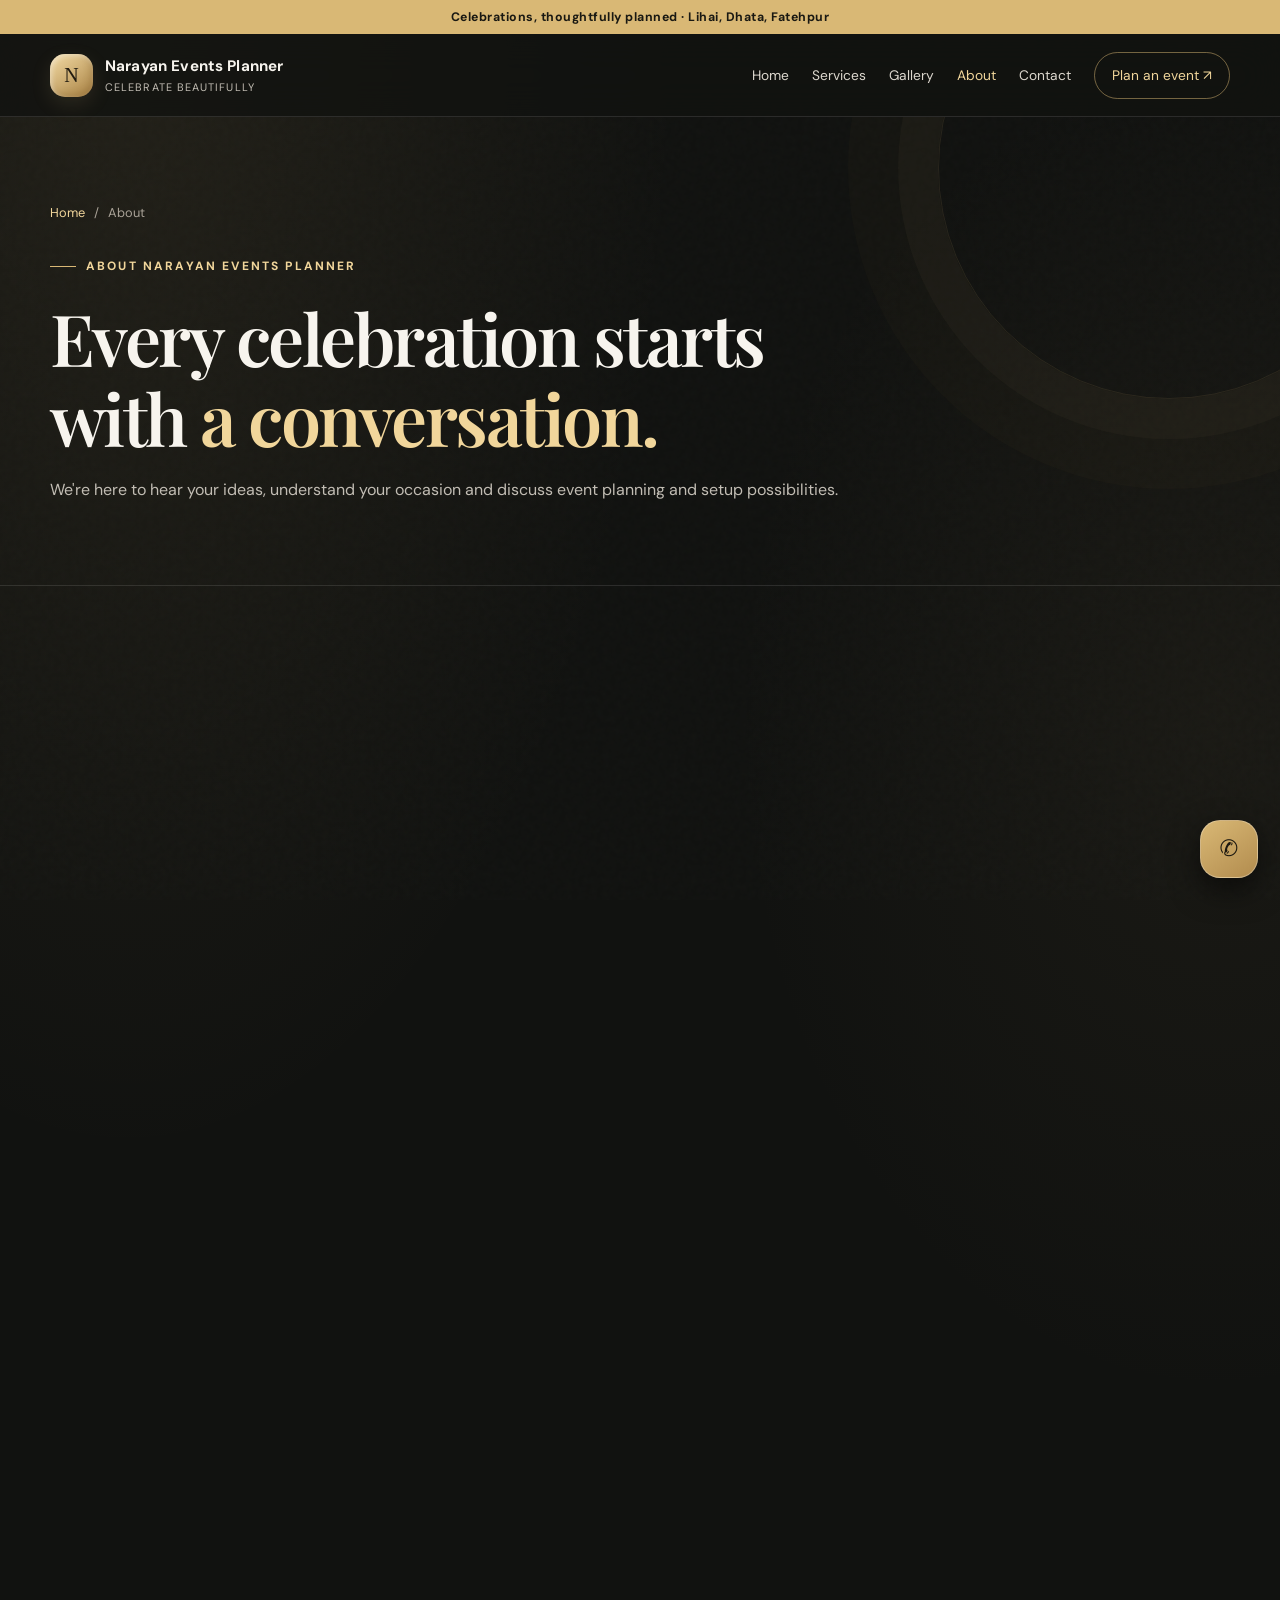
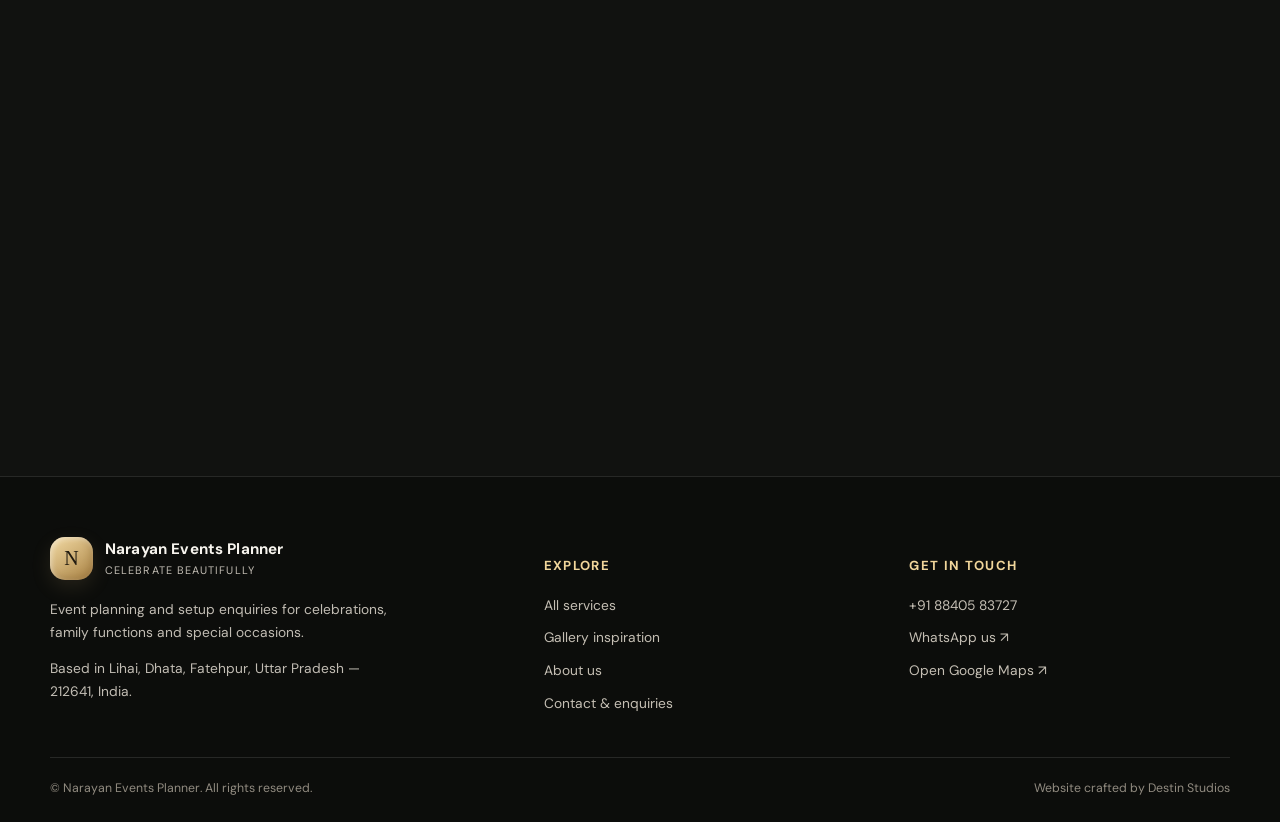
==== about.html @ ef1e3505 "Add files via upload" ====
<!doctype html>
<html lang="en">
<head>
<meta charset="utf-8"><meta name="viewport" content="width=device-width, initial-scale=1">
<title>About Narayan Events Planner | Fatehpur, UP</title><meta name="description" content="Learn about Narayan Events Planner, a local event planning enquiry contact based in Lihai, Dhata, Fatehpur, Uttar Pradesh."><meta name="theme-color" content="#111210">
<meta property="og:type" content="website"><meta property="og:title" content="About Narayan Events Planner | Fatehpur, UP"><meta property="og:description" content="Learn about Narayan Events Planner, a local event planning enquiry contact based in Lihai, Dhata, Fatehpur, Uttar Pradesh."><meta property="og:image" content="assets/images/social-preview.svg">
<meta name="twitter:card" content="summary_large_image"><meta name="twitter:title" content="About Narayan Events Planner | Fatehpur, UP"><meta name="twitter:description" content="Learn about Narayan Events Planner, a local event planning enquiry contact based in Lihai, Dhata, Fatehpur, Uttar Pradesh."><meta name="twitter:image" content="assets/images/social-preview.svg">
<link rel="icon" href="favicon.svg" type="image/svg+xml"><link rel="preconnect" href="https://fonts.googleapis.com"><link rel="preconnect" href="https://fonts.gstatic.com" crossorigin><link rel="preconnect" href="https://images.unsplash.com"><link rel="stylesheet" href="style.css"><script src="script.js" defer></script>
</head><body><div class="topbar">Celebrations, thoughtfully planned · Lihai, Dhata, Fatehpur</div>
<header class="header"><div class="container nav">
<a class="brand" href="index.html" aria-label="Narayan Events Planner home"><span class="brand-mark">N</span><span><strong>Narayan Events Planner</strong><small>Celebrate beautifully</small></span></a>
<button class="menu-toggle" type="button" aria-label="Open navigation menu" aria-expanded="false" aria-controls="primary-navigation">☰</button>
<nav class="nav-links" id="primary-navigation" aria-label="Main navigation"><a href="index.html" >Home</a><a href="services.html" >Services</a><a href="gallery.html" >Gallery</a><a href="about.html" aria-current="page">About</a><a href="contact.html" >Contact</a><a class="nav-cta" href="contact.html">Plan an event ↗</a></nav>
</div></header><main><section class="page-hero"><div class="container"><div class="breadcrumbs"><a href="index.html">Home</a><span>/</span><span>About</span></div><span class="eyebrow">About Narayan Events Planner</span><h1>Every celebration starts with <span class="gold">a conversation.</span></h1><p>We're here to hear your ideas, understand your occasion and discuss event planning and setup possibilities.</p></div></section>
<section class="section"><div class="container split"><div class="split-visual reveal"><img src="https://images.unsplash.com/photo-1464366400600-7168b8af9bc3?auto=format&fit=crop&w=1000&q=85" alt="Event table styling inspiration" loading="lazy"><img class="inset-photo" src="https://images.unsplash.com/photo-1519741497674-611481863552?auto=format&fit=crop&w=700&q=85" alt="Wedding event inspiration" loading="lazy"></div><div class="reveal reveal-delay-1"><span class="eyebrow">Our approach</span><h2>Listen first.<br><span class="gold">Plan with purpose.</span></h2><p>Narayan Events Planner is a local event planning contact based in Lihai, Dhata, Fatehpur, Uttar Pradesh. Whether you're thinking about a wedding function, birthday, tent setup or family celebration, start by telling us what matters to you.</p><ul class="check-list"><li>Understand your occasion and priorities</li><li>Discuss possible styles and arrangements</li><li>Confirm details directly before any booking</li></ul><p class="notice">We do not publish fixed prices, operating hours, customer ratings or a list of completed projects on this website. Please contact us to discuss current availability and details.</p></div></div></section>
<section class="section" style="padding-top:0"><div class="container"><div class="section-head reveal"><span class="eyebrow">What matters to us</span><h2>Keep the focus on <span class="gold">your people.</span></h2></div><div class="feature-grid"><div class="feature reveal"><div class="icon">♡</div><strong>Personal moments</strong><p>Each occasion is different; your ideas help shape the conversation.</p></div><div class="feature reveal reveal-delay-1"><div class="icon">✧</div><strong>Thoughtful details</strong><p>Décor, atmosphere and practical setup all contribute to the experience.</p></div><div class="feature reveal reveal-delay-2"><div class="icon">⌖</div><strong>Local connection</strong><p>Contact us directly from Lihai, Dhata, Fatehpur and nearby areas to discuss your event.</p></div></div></div></section>
<section class="section" style="padding-top:0"><div class="container"><div class="map-card reveal"><div><span class="eyebrow">Find us</span><h3 style="margin:10px 0">Lihai, Dhata, Fatehpur</h3><p>Uttar Pradesh, India — 212641</p></div><a class="btn btn-primary" href="https://maps.app.goo.gl/4ZYzMACL97U3ggjF8" target="_blank" rel="noopener noreferrer">Open Google Maps ↗</a></div></div></section></main><footer class="footer"><div class="container"><div class="footer-grid">
<div><a class="brand" href="index.html"><span class="brand-mark">N</span><span><strong>Narayan Events Planner</strong><small>Celebrate beautifully</small></span></a><p style="margin-top:18px">Event planning and setup enquiries for celebrations, family functions and special occasions.</p><p>Based in Lihai, Dhata, Fatehpur, Uttar Pradesh — 212641, India.</p></div>
<div><h4>Explore</h4><div class="footer-links"><a href="services.html">All services</a><a href="gallery.html">Gallery inspiration</a><a href="about.html">About us</a><a href="contact.html">Contact & enquiries</a></div></div>
<div><h4>Get in touch</h4><div class="footer-links"><a href="tel:+918840583727">+91 88405 83727</a><a href="https://wa.me/918840583727" target="_blank" rel="noopener noreferrer">WhatsApp us ↗</a><a href="https://maps.app.goo.gl/4ZYzMACL97U3ggjF8" target="_blank" rel="noopener noreferrer">Open Google Maps ↗</a></div></div>
</div><div class="footer-bottom"><span>© <span data-current-year></span> Narayan Events Planner. All rights reserved.</span><span>Website crafted by Destin Studios</span></div></div></footer>
<a class="whatsapp-float" href="https://wa.me/918840583727?text=Hello%20Narayan%20Events%20Planner%2C%20I%20would%20like%20to%20enquire%20about%20an%20event." target="_blank" rel="noopener noreferrer" aria-label="Chat with Narayan Events Planner on WhatsApp">✆</a><button class="back-to-top" type="button" aria-label="Back to top">↑</button></body></html>
---- style.css ----
@import url('https://fonts.googleapis.com/css2?family=DM+Sans:wght@400;500;600;700&family=Playfair+Display:wght@500;600;700&display=swap');
:root{--ink:#f7f4ee;--muted:#c2bdb4;--bg:#111210;--panel:#1a1b18;--panel2:#22231f;--gold:#d9b875;--gold2:#f1d69b;--line:rgba(255,255,255,.11);--glass:rgba(255,255,255,.055);--shadow:0 24px 70px rgba(0,0,0,.28);--radius:26px;--max:1180px}
*{box-sizing:border-box}html{scroll-behavior:smooth;scroll-padding-top:100px}body{margin:0;background:radial-gradient(ellipse at 10% 0%,rgba(217,184,117,.09),transparent 34%),radial-gradient(ellipse at 95% 30%,rgba(135,114,76,.08),transparent 28%),var(--bg);color:var(--ink);font-family:"DM Sans",system-ui,sans-serif;line-height:1.65;overflow-x:hidden}body::before{content:"";position:fixed;inset:0;pointer-events:none;opacity:.14;z-index:-1;background-image:url("data:image/svg+xml,%3Csvg viewBox='0 0 180 180' xmlns='http://www.w3.org/2000/svg'%3E%3Cfilter id='n'%3E%3CfeTurbulence type='fractalNoise' baseFrequency='.8' numOctaves='3' stitchTiles='stitch'/%3E%3C/filter%3E%3Crect width='100%25' height='100%25' filter='url(%23n)' opacity='.13'/%3E%3C/svg%3E")}
a{color:inherit;text-decoration:none}img{display:block;max-width:100%}button,input,select,textarea{font:inherit}button,a{ -webkit-tap-highlight-color:transparent}button{color:inherit}.container{width:min(var(--max),calc(100% - 40px));margin-inline:auto}.eyebrow{display:inline-flex;align-items:center;gap:10px;color:var(--gold2);font-size:.75rem;font-weight:700;letter-spacing:.18em;text-transform:uppercase}.eyebrow:before{content:"";width:26px;height:1px;background:var(--gold)}h1,h2,h3,p{margin-top:0}h1,h2,h3{line-height:1.12}h1,h2{font-family:"Playfair Display",Georgia,serif;font-weight:600;letter-spacing:-.035em}h1{font-size:clamp(2.7rem,6.4vw,5.8rem);margin:20px 0}h2{font-size:clamp(2rem,4.5vw,3.7rem);margin:14px 0 18px}h3{font-size:1.28rem}p{color:var(--muted)}.gold{color:var(--gold2)}.section{padding:100px 0}.section-head{max-width:700px;margin-bottom:42px}.section-head p{max-width:600px}.topbar{background:#d9b875;color:#191812;text-align:center;padding:7px 14px;font-size:.77rem;font-weight:700;letter-spacing:.04em}.header{position:sticky;top:0;z-index:50;background:rgba(17,18,16,.78);backdrop-filter:blur(18px);border-bottom:1px solid var(--line)}.nav{height:82px;display:flex;align-items:center;justify-content:space-between;gap:28px}.brand{display:flex;align-items:center;gap:12px;min-width:max-content}.brand-mark{display:grid;place-items:center;width:43px;height:43px;border-radius:15px;background:linear-gradient(145deg,#f3dba5,#a98243);color:#211b10;font-family:Georgia,serif;font-size:1.25rem;box-shadow:inset 2px 2px 5px #fff6, inset -3px -3px 7px #6b4b213d,0 7px 20px #d9b87520}.brand strong{display:block;font-size:.95rem;letter-spacing:.01em}.brand small{display:block;color:var(--muted);font-size:.68rem;letter-spacing:.1em;text-transform:uppercase}.nav-links{display:flex;align-items:center;gap:23px}.nav-links a{font-size:.86rem;color:#ddd8ce;transition:color .2s}.nav-links a:hover,.nav-links a[aria-current=page]{color:var(--gold2)}.nav-cta{padding:11px 17px!important;border-radius:999px;border:1px solid #d9b87580;color:var(--gold2)!important}.menu-toggle{display:none;border:1px solid var(--line);background:var(--glass);border-radius:13px;width:44px;height:44px;cursor:pointer}.btn{display:inline-flex;align-items:center;justify-content:center;gap:10px;padding:14px 21px;border-radius:999px;border:1px solid transparent;font-weight:700;font-size:.9rem;transition:transform .25s,box-shadow .25s,background .25s;cursor:pointer}.btn:hover{transform:translateY(-3px)}.btn-primary{color:#211b10;background:linear-gradient(135deg,#f0d79f,#c59d58);box-shadow:0 10px 30px #d9b87525,inset 1px 1px 2px #fff8}.btn-primary:hover{box-shadow:0 15px 35px #d9b87538}.btn-ghost{border-color:var(--line);background:rgba(255,255,255,.04);backdrop-filter:blur(10px)}.btn-ghost:hover{border-color:#d9b87580;background:#d9b8750c}.actions{display:flex;gap:12px;flex-wrap:wrap;margin-top:28px}.hero{position:relative;padding:76px 0 84px;min-height:620px;display:flex;align-items:center}.hero-grid{display:grid;grid-template-columns:1.05fr .95fr;align-items:center;gap:54px}.hero-copy{position:relative;z-index:2}.hero-copy p{max-width:560px;font-size:1.08rem}.hero-note{display:flex;align-items:center;gap:12px;margin-top:32px;font-size:.8rem;color:#d2cbbf}.avatar-stack{display:flex}.avatar-stack span{width:29px;height:29px;border:2px solid var(--bg);border-radius:50%;margin-right:-7px;background:linear-gradient(145deg,#e3c98f,#60513a);display:grid;place-items:center;color:#231e13;font-size:.7rem}.hero-visual{position:relative;min-height:500px}.hero-photo{position:absolute;inset:10px 22px 28px 22px;border-radius:34px;overflow:hidden;border:1px solid #ffffff2b;box-shadow:var(--shadow);transform:rotate(1.5deg);background:#27241e}.hero-photo img{width:100%;height:100%;object-fit:cover;filter:saturate(.8);animation:slowzoom 18s ease-in-out infinite alternate}.hero-photo:after{content:"";position:absolute;inset:0;background:linear-gradient(180deg,#17140c00 50%,#111210b8)}.floating-card{position:absolute;z-index:2;background:rgba(32,32,28,.82);backdrop-filter:blur(20px);border:1px solid #ffffff23;border-radius:20px;padding:17px 20px;box-shadow:0 18px 45px #0005;animation:float 6s ease-in-out infinite}.floating-card strong{display:block;color:var(--gold2);font-size:1.15rem}.floating-card small{color:var(--muted)}.float-one{left:0;bottom:62px}.float-two{right:0;top:40px;animation-delay:-3s}.hero-orb{position:absolute;width:180px;height:180px;right:-15px;bottom:-6px;border-radius:50%;background:linear-gradient(145deg,#e5c78370,#a9803d10);filter:blur(2px);z-index:-1}.hero-caption{position:absolute;z-index:2;left:42px;right:42px;bottom:45px;color:white}.hero-caption small{color:#f0d79f;letter-spacing:.12em;text-transform:uppercase;font-size:.7rem}.hero-caption h3{font-family:"Playfair Display",serif;font-size:1.6rem;margin:7px 0 0}.trust-strip{border-block:1px solid var(--line);background:#ffffff03}.trust-grid{display:grid;grid-template-columns:repeat(3,1fr);gap:20px;padding:22px 0}.trust-item{display:flex;align-items:center;justify-content:center;gap:11px;color:#ded8cd;font-size:.85rem}.trust-item b{color:var(--gold2);font-size:1.15rem}.cards{display:grid;grid-template-columns:repeat(3,1fr);gap:20px}.service-card,.glass-card,.info-card{position:relative;overflow:hidden;background:linear-gradient(145deg,rgba(255,255,255,.075),rgba(255,255,255,.025));border:1px solid var(--line);border-radius:var(--radius);box-shadow:inset 1px 1px 0 #ffffff0c,0 20px 45px #0002;transition:transform .35s,border-color .35s,background .35s}.service-card:hover,.glass-card:hover,.info-card:hover{transform:translateY(-7px);border-color:#d9b87570;background:linear-gradient(145deg,#ffffff12,#ffffff04)}.service-card{padding:0 0 24px}.service-image{height:220px;overflow:hidden;position:relative}.service-image img{width:100%;height:100%;object-fit:cover;transition:transform .7s;filter:saturate(.82)}.service-card:hover .service-image img{transform:scale(1.06)}.service-image:after{content:"";position:absolute;inset:35% 0 0;background:linear-gradient(transparent,#1a1b18)}.service-body{padding:0 23px}.service-body p{font-size:.9rem}.service-body a{display:inline-flex;gap:8px;align-items:center;color:var(--gold2);font-weight:700;font-size:.86rem;margin-top:8px}.service-number{position:absolute;right:18px;top:18px;z-index:1;padding:7px 10px;background:#151612b8;backdrop-filter:blur(10px);border:1px solid #ffffff2a;border-radius:12px;font-size:.73rem;color:var(--gold2)}.split{display:grid;grid-template-columns:1fr 1fr;gap:64px;align-items:center}.split-visual{position:relative;min-height:430px}.split-visual img{position:absolute;inset:0;width:88%;height:100%;object-fit:cover;border-radius:30px;border:1px solid #ffffff25;box-shadow:var(--shadow)}.split-visual .inset-photo{width:48%;height:52%;left:auto;right:0;top:auto;bottom:-25px;border:7px solid var(--bg)}.check-list{list-style:none;padding:0;margin:25px 0;display:grid;gap:14px}.check-list li{display:flex;gap:12px;color:#e2ddd3}.check-list li:before{content:"✓";flex:none;display:grid;place-items:center;width:24px;height:24px;border-radius:50%;background:#d9b8751c;color:var(--gold2);font-weight:700}.feature-grid{display:grid;grid-template-columns:repeat(3,1fr);gap:16px;margin-top:30px}.feature{padding:20px;border-radius:20px;background:var(--glass);border:1px solid var(--line)}.feature .icon{font-size:1.5rem;color:var(--gold2)}.feature strong{display:block;margin:8px 0 4px}.feature p{font-size:.82rem;margin:0}.page-hero{padding:85px 0 65px;border-bottom:1px solid var(--line);position:relative;overflow:hidden}.page-hero:after{content:"";position:absolute;right:-120px;top:-180px;width:460px;height:460px;border:1px solid #d9b8751c;border-radius:50%;box-shadow:0 0 0 40px #d9b87508,0 0 0 90px #d9b87505;pointer-events:none}.page-hero h1{font-size:clamp(2.8rem,5.6vw,5rem);max-width:850px}.breadcrumbs{display:flex;gap:9px;align-items:center;color:#aaa398;font-size:.8rem;margin-bottom:26px}.breadcrumbs a{color:var(--gold2)}.service-detail{display:grid;grid-template-columns:1fr .9fr;gap:54px;align-items:center}.detail-image{height:440px;border-radius:30px;overflow:hidden;border:1px solid var(--line);box-shadow:var(--shadow)}.detail-image img{width:100%;height:100%;object-fit:cover}.detail-points{display:grid;grid-template-columns:1fr 1fr;gap:12px;margin:25px 0}.detail-point{padding:14px;border-radius:16px;border:1px solid var(--line);background:var(--glass);font-size:.87rem}.detail-point span{color:var(--gold2);margin-right:7px}.gallery-tools{display:flex;gap:10px;flex-wrap:wrap;margin-bottom:28px}.filter-btn{border:1px solid var(--line);border-radius:999px;padding:10px 16px;background:var(--glass);color:#d8d2c8;cursor:pointer;transition:.2s}.filter-btn.active,.filter-btn:hover{background:var(--gold);color:#211b10;border-color:var(--gold)}.gallery-grid{display:grid;grid-template-columns:repeat(3,1fr);gap:16px}.gallery-item{position:relative;min-height:245px;overflow:hidden;border-radius:22px;border:1px solid var(--line);cursor:pointer;background:var(--panel)}.gallery-item img{width:100%;height:100%;min-height:245px;object-fit:cover;transition:transform .65s;filter:saturate(.82)}.gallery-item:hover img{transform:scale(1.07)}.gallery-item span{position:absolute;left:14px;bottom:14px;padding:8px 12px;border-radius:999px;background:#111210c9;backdrop-filter:blur(12px);font-size:.75rem;color:#f1d69b;border:1px solid #ffffff25}.gallery-item[hidden]{display:none}.lightbox{position:fixed;inset:0;z-index:100;background:#080907ed;display:none;place-items:center;padding:24px}.lightbox.open{display:grid}.lightbox img{max-width:min(100%,1000px);max-height:80vh;border-radius:18px;box-shadow:0 20px 80px #0009}.lightbox button{position:absolute;top:22px;right:24px;width:46px;height:46px;border-radius:50%;border:1px solid #ffffff35;background:#ffffff14;cursor:pointer;font-size:1.4rem}.lightbox p{margin:12px 0 0;text-align:center}.about-stats{display:grid;grid-template-columns:repeat(3,1fr);gap:12px;margin-top:28px}.stat{padding:18px;border-radius:18px;background:var(--glass);border:1px solid var(--line)}.stat strong{display:block;font-family:"Playfair Display",serif;font-size:1.6rem;color:var(--gold2)}.stat span{font-size:.78rem;color:var(--muted)}.notice{padding:16px 18px;border:1px solid #d9b8754a;background:#d9b8750b;border-radius:16px;color:#d9d2c4;font-size:.85rem}.contact-grid{display:grid;grid-template-columns:.8fr 1.2fr;gap:24px;align-items:start}.contact-stack{display:grid;gap:14px}.info-card{padding:23px;display:flex;gap:16px;align-items:flex-start}.info-icon{flex:none;width:44px;height:44px;border-radius:15px;display:grid;place-items:center;color:var(--gold2);background:#d9b87518;border:1px solid #d9b87530;font-size:1.2rem}.info-card h3{font-size:1rem;margin:0 0 5px}.info-card p{font-size:.87rem;margin:0}.info-card a{color:var(--gold2)}.form-card{padding:30px;border-radius:28px;border:1px solid var(--line);background:linear-gradient(145deg,#ffffff0c,#ffffff03);box-shadow:var(--shadow)}.form-grid{display:grid;grid-template-columns:1fr 1fr;gap:17px}.field{display:grid;gap:7px}.field.full{grid-column:1/-1}.field label{font-size:.83rem;font-weight:700;color:#e8e2d7}.field input,.field select,.field textarea{width:100%;background:#10110f;border:1px solid #ffffff1a;border-radius:14px;color:var(--ink);padding:13px 14px;outline:none;transition:border-color .2s,box-shadow .2s}.field input:focus,.field select:focus,.field textarea:focus{border-color:#d9b875a8;box-shadow:0 0 0 3px #d9b87515}.field textarea{min-height:115px;resize:vertical}.field small{font-size:.75rem;color:var(--muted)}.form-status{padding:13px 15px;border-radius:14px;margin-top:15px;background:#d9b8750d;border:1px solid #d9b8753c;color:#f1d69b;font-size:.87rem;display:none;overflow-wrap:anywhere}.form-status.show{display:block}.map-card{overflow:hidden;border-radius:25px;border:1px solid var(--line);background:var(--panel);padding:25px;display:flex;align-items:center;justify-content:space-between;gap:20px}.map-card p{margin:0}.cta-band{padding:44px;border-radius:30px;border:1px solid #d9b87545;background:radial-gradient(circle at 100% 0%,#d9b8751b,transparent 45%),linear-gradient(145deg,#ffffff0b,#ffffff02);display:flex;align-items:center;justify-content:space-between;gap:28px;box-shadow:inset 1px 1px 0 #ffffff0d}.cta-band h2{font-size:clamp(1.8rem,3.5vw,2.8rem);margin:10px 0}.cta-band p{margin:0;max-width:600px}.footer{padding:60px 0 24px;border-top:1px solid var(--line);background:#0c0d0b}.footer-grid{display:grid;grid-template-columns:1.4fr 1fr 1fr;gap:45px;padding-bottom:40px}.footer p{font-size:.86rem;max-width:340px}.footer h4{font-size:.82rem;letter-spacing:.1em;text-transform:uppercase;color:var(--gold2)}.footer-links{display:grid;gap:10px}.footer-links a{color:#c5bfb4;font-size:.86rem}.footer-links a:hover{color:var(--gold2)}.footer-bottom{border-top:1px solid var(--line);padding-top:20px;display:flex;justify-content:space-between;gap:16px;color:#918b80;font-size:.77rem}.footer-bottom a{color:var(--gold2)}.whatsapp-float{position:fixed;z-index:40;right:22px;bottom:22px;width:58px;height:58px;border-radius:20px;display:grid;place-items:center;background:linear-gradient(145deg,#d9b875,#b28c4e);color:#1b170f;font-size:1.4rem;box-shadow:0 12px 30px #0008;border:1px solid #fff4;transition:transform .2s}.whatsapp-float:hover{transform:translateY(-4px) rotate(-4deg)}.reveal{opacity:0;transform:translateY(22px);transition:opacity .75s ease,transform .75s cubic-bezier(.2,.7,.2,1)}.reveal.in-view{opacity:1;transform:translateY(0)}.reveal-delay-1{transition-delay:.1s}.reveal-delay-2{transition-delay:.2s}.reveal-delay-3{transition-delay:.3s}.shine{position:relative;overflow:hidden}.shine:after{content:"";position:absolute;top:-80%;left:-50%;width:30%;height:260%;transform:rotate(25deg);background:linear-gradient(90deg,transparent,#ffffff13,transparent);transition:left .8s}.shine:hover:after{left:130%}.back-to-top{position:fixed;left:22px;bottom:22px;z-index:35;width:44px;height:44px;border-radius:15px;background:#25251fdd;border:1px solid var(--line);color:var(--gold2);display:grid;place-items:center;opacity:0;pointer-events:none;transition:.2s}.back-to-top.visible{opacity:1;pointer-events:auto}@keyframes float{0%,100%{transform:translateY(0)}50%{transform:translateY(-12px)}}@keyframes slowzoom{from{transform:scale(1)}to{transform:scale(1.07)}}@media(max-width:980px){.nav-links{gap:14px}.nav-links a{font-size:.8rem}.hero-grid{gap:28px}.hero-visual{min-height:430px}.cards{grid-template-columns:repeat(2,1fr)}.split{gap:38px}.footer-grid{gap:25px}}@media(max-width:760px){.container{width:min(var(--max),calc(100% - 30px))}.section{padding:72px 0}.nav{height:72px}.menu-toggle{display:grid;place-items:center}.nav-links{display:none;position:absolute;top:calc(100% + 1px);left:0;right:0;padding:18px 20px 22px;background:rgba(17,18,16,.97);backdrop-filter:blur(20px);border-bottom:1px solid var(--line);flex-direction:column;align-items:stretch;gap:0}.nav-links.open{display:flex;animation:menuIn .22s ease-out}.nav-links a{padding:12px 8px;font-size:.95rem;border-bottom:1px solid #ffffff0b}.nav-links .nav-cta{margin-top:12px;text-align:center;border:1px solid #d9b87580!important}.hero{padding:56px 0 60px;min-height:0}.hero-grid{grid-template-columns:1fr;gap:28px}.hero-copy p{font-size:1rem}.hero-visual{min-height:400px;margin:0 5px}.hero-photo{inset:8px 15px 24px}.float-one{left:-5px;bottom:48px}.float-two{right:-4px;top:24px}.trust-grid{grid-template-columns:1fr;gap:12px;padding:18px 0}.trust-item{justify-content:flex-start}.cards{grid-template-columns:1fr}.service-image{height:230px}.split,.service-detail,.contact-grid{grid-template-columns:1fr;gap:34px}.split-visual{min-height:350px;margin-right:10px;margin-bottom:12px}.feature-grid{grid-template-columns:1fr}.page-hero{padding:60px 0 45px}.page-hero:after{right:-270px}.detail-image{height:330px}.gallery-grid{grid-template-columns:repeat(2,1fr);gap:10px}.gallery-item,.gallery-item img{min-height:175px}.gallery-item span{font-size:.67rem;left:8px;bottom:8px;padding:6px 9px}.about-stats{grid-template-columns:1fr 1fr}.form-card{padding:22px}.form-grid{grid-template-columns:1fr}.field.full{grid-column:auto}.map-card,.cta-band{align-items:flex-start;flex-direction:column;padding:27px}.footer-grid{grid-template-columns:1fr 1fr}.footer-grid>div:first-child{grid-column:1/-1}.footer-bottom{flex-direction:column}.whatsapp-float{right:15px;bottom:15px;width:52px;height:52px}.back-to-top{left:15px;bottom:18px}}@media(max-width:420px){.gallery-grid{grid-template-columns:1fr}.gallery-item,.gallery-item img{min-height:230px}.hero-visual{min-height:350px}.hero-caption{left:25px;right:25px;bottom:38px}.footer-grid{grid-template-columns:1fr}.footer-grid>div:first-child{grid-column:auto}.about-stats{grid-template-columns:1fr}.actions .btn{width:100%}}@keyframes menuIn{from{opacity:0;transform:translateY(-8px)}to{opacity:1;transform:translateY(0)}}@media(prefers-reduced-motion:reduce){*,*::before,*::after{scroll-behavior:auto!important;animation-duration:.01ms!important;animation-iteration-count:1!important;transition-duration:.01ms!important}.reveal{opacity:1;transform:none}}
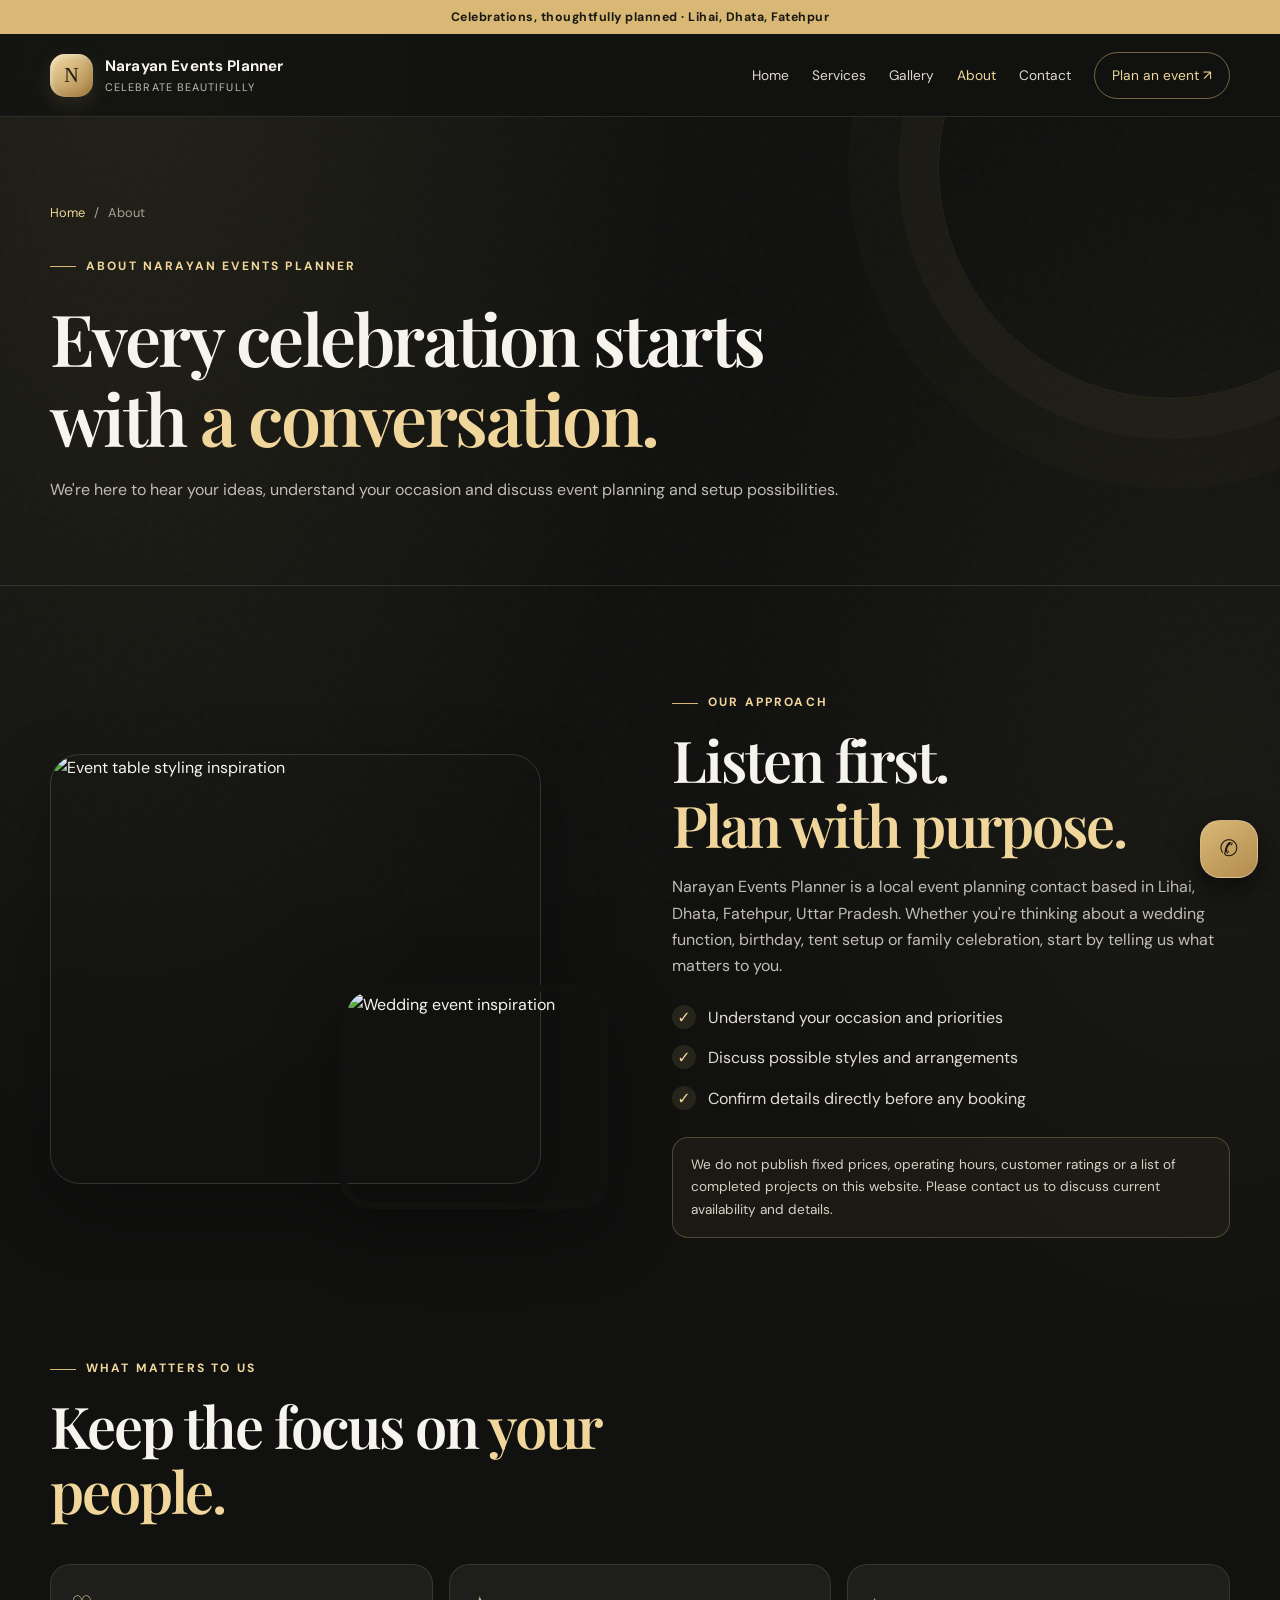
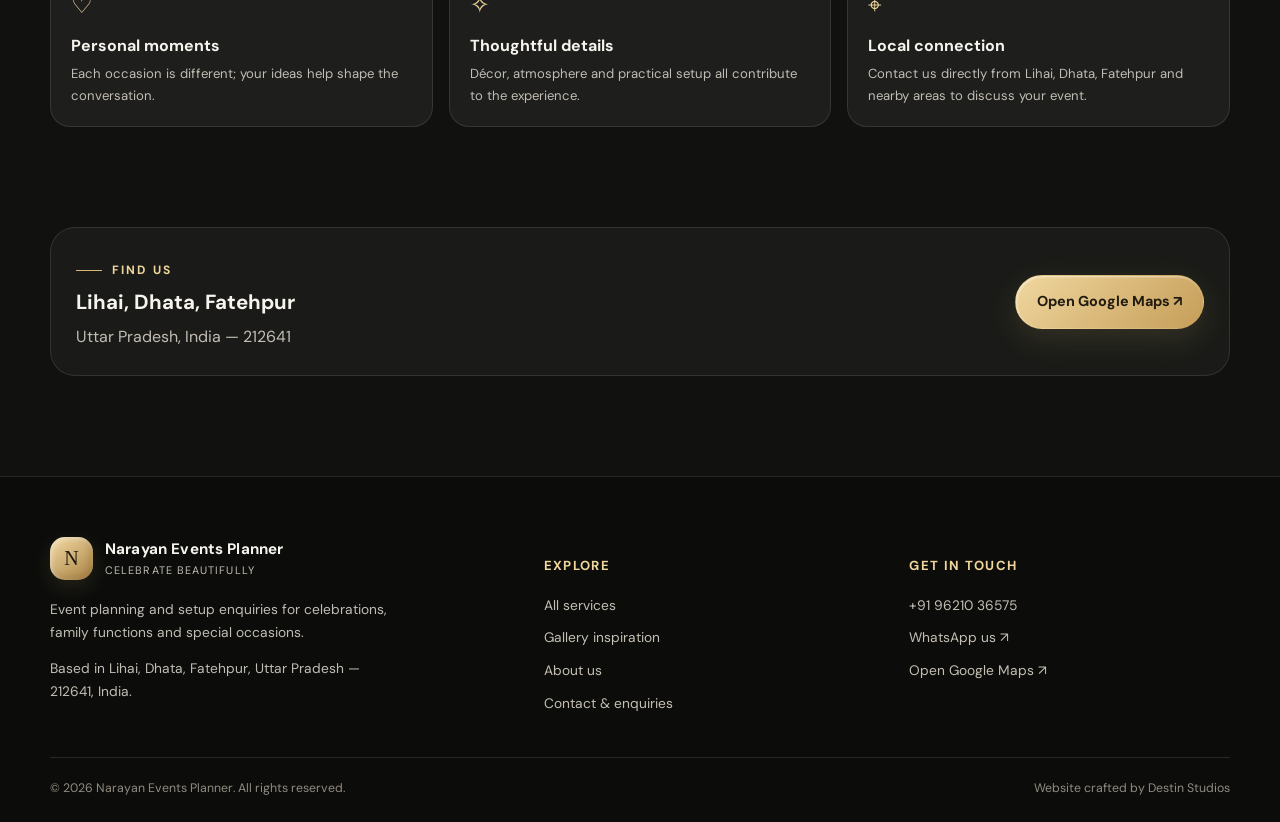
==== commit d7d1954f: "Update about.html" ====
--- a/about.html
+++ b/about.html
@@ -17,6 +17,6 @@
 <section class="section" style="padding-top:0"><div class="container"><div class="map-card reveal"><div><span class="eyebrow">Find us</span><h3 style="margin:10px 0">Lihai, Dhata, Fatehpur</h3><p>Uttar Pradesh, India — 212641</p></div><a class="btn btn-primary" href="https://maps.app.goo.gl/4ZYzMACL97U3ggjF8" target="_blank" rel="noopener noreferrer">Open Google Maps ↗</a></div></div></section></main><footer class="footer"><div class="container"><div class="footer-grid">
 <div><a class="brand" href="index.html"><span class="brand-mark">N</span><span><strong>Narayan Events Planner</strong><small>Celebrate beautifully</small></span></a><p style="margin-top:18px">Event planning and setup enquiries for celebrations, family functions and special occasions.</p><p>Based in Lihai, Dhata, Fatehpur, Uttar Pradesh — 212641, India.</p></div>
 <div><h4>Explore</h4><div class="footer-links"><a href="services.html">All services</a><a href="gallery.html">Gallery inspiration</a><a href="about.html">About us</a><a href="contact.html">Contact & enquiries</a></div></div>
-<div><h4>Get in touch</h4><div class="footer-links"><a href="tel:+918840583727">+91 88405 83727</a><a href="https://wa.me/918840583727" target="_blank" rel="noopener noreferrer">WhatsApp us ↗</a><a href="https://maps.app.goo.gl/4ZYzMACL97U3ggjF8" target="_blank" rel="noopener noreferrer">Open Google Maps ↗</a></div></div>
+<div><h4>Get in touch</h4><div class="footer-links"><a href="tel:+919621036575">+91 96210 36575</a><a href="https://wa.me/918840583727" target="_blank" rel="noopener noreferrer">WhatsApp us ↗</a><a href="https://maps.app.goo.gl/4ZYzMACL97U3ggjF8" target="_blank" rel="noopener noreferrer">Open Google Maps ↗</a></div></div>
 </div><div class="footer-bottom"><span>© <span data-current-year></span> Narayan Events Planner. All rights reserved.</span><span>Website crafted by Destin Studios</span></div></div></footer>
-<a class="whatsapp-float" href="https://wa.me/918840583727?text=Hello%20Narayan%20Events%20Planner%2C%20I%20would%20like%20to%20enquire%20about%20an%20event." target="_blank" rel="noopener noreferrer" aria-label="Chat with Narayan Events Planner on WhatsApp">✆</a><button class="back-to-top" type="button" aria-label="Back to top">↑</button></body></html>
+<a class="whatsapp-float" href="https://wa.me/919621036575?text=Hello%20Narayan%20Events%20Planner%2C%20I%20would%20like%20to%20enquire%20about%20an%20event." target="_blank" rel="noopener noreferrer" aria-label="Chat with Narayan Events Planner on WhatsApp">✆</a><button class="back-to-top" type="button" aria-label="Back to top">↑</button></body></html>
